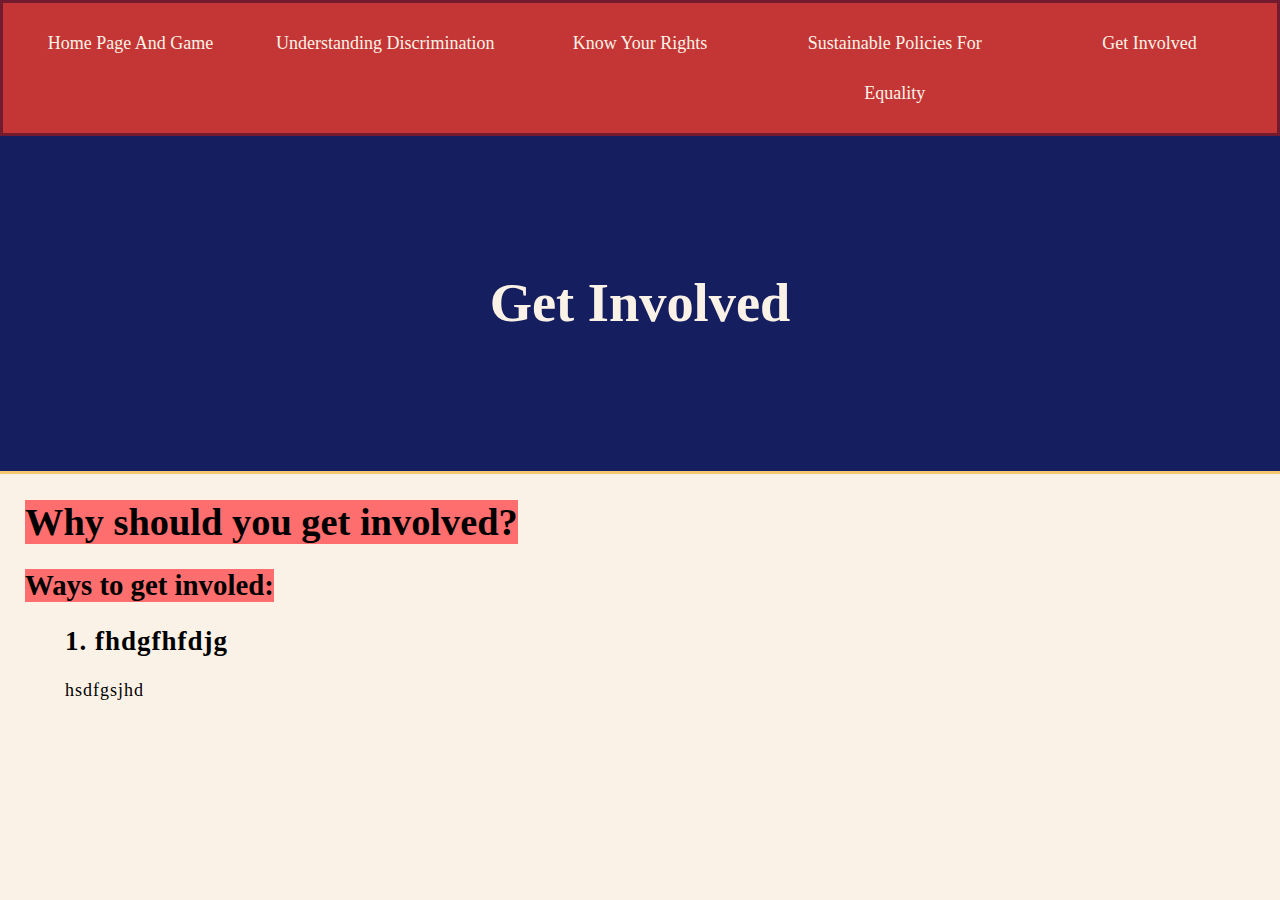
==== get_involved.html @ be72748d "Add files via upload" ====
<!DOCTYPE html>
<html>
    <head>
        <title> Discrimination</title>
        <link rel = "stylesheet" href = "website_styling.css">
    </head>

    <body>
        <!-- Nav Bar that Links to Different Pages (files) of Website -->
        <div class = "nav_bar">

            <ul>
                <li> <a href = "index.html"> Home Page And Game</a></li>
                <li> <a href = "understanding_discrimination.html"> Understanding Discrimination</a></li>
                <li> <a href = "know_your_rights.html"> Know Your Rights</a></li>
                <li> <a href = "sustainable_policies.html"> Sustainable Policies For Equality</a></li>
                <li> <a href = "get_involved.html"> Get Involved</a></li>
            </ul>
        </div>
        <div class = "jumbotron">
            <h1> Get Involved</h1>
        </div>
            <main>
                <h1> Why should you get involved? </h1>

                <h2> Ways to get involed:</h2>
                <ul>
                    <li> <h2> 1. fhdgfhfdjg</h2> hsdfgsjhd</li>
                    <li></li>
                    <li></li>
                    <li></li>
                    <li></li>
                    <li></li>
                    <li></li>
                </ul>
            </main>
    </body>
</html>
---- website_styling.css ----
body{
    margin: 0px;
    background-color:   #faf2e6;
}

/* Nav Bar Styling */
.nav_bar{
    line-height: 50px;
}
.nav_bar li{
    float: left;
    width: 20%;
    font-size: large;
}
.nav_bar a{
    text-decoration: none;
    padding: 15px;
    display: block;
    text-align: center;
    color: #faf2e6;
   
}
.nav_bar ul{
    list-style-type: none;
    background-color: #c43636;
    padding: 0px;
    margin: 0px;
    overflow: hidden;
    text-align: center;
    border: 3px solid #721b2e;

}
.nav_bar a:hover{
    background-color: #9e2323;
    font-size: 110%;
}
/* Jumbotron */
.jumbotron{
    font-size: 170%;
    padding: 100px;
    background-color: rgb(21, 30, 95);
    text-align: center;
    border-bottom: 3px solid rgb(245, 199, 114);
    color: #faf2e6;
}

/* Text Body styling */
main{
    margin: 25px;
    font-size: larger;
    
}
main p, main ul{
    font-size: large;
    letter-spacing: 1px;
    width: fit-content;
}
main h1{
    background-color: rgb(255, 110, 110);
    text-align: center;
    width: fit-content;
}

/* Discimination Page Stylign */
.discrimination_text{
    margin-left: 200px;
    margin-right: 200px;
}
.cause_impact_grid{
    display: grid;
    grid-template-columns: auto auto;
    column-gap: 50px;
    row-gap: 30px;
    margin-left: 90px;
    margin-right: 70px;
}
.cause_impact_grid div{
    width: fit-content;
    font-size: larger;
}

h2{
    width:fit-content;
    background-color: rgb(255, 110, 110);
}
img{
    height: 300px;
    width: 550px;
    border-radius: 15px;
}

/* Styling that Makes Home Page text and Game side by side */
.index_text{
    width: 800px;
    float: left;
    margin-right: 60px;

}
/* Rights Grid */
.rights_grid{
    display: grid;
    grid-template-columns: repeat(2,2fr);
}
.rights_grid div{
    width: auto;
    height: auto;
    border-radius: 15px;
}
/* SUstaioinable Polciies Stylign */
.sustainable_grid{
    display: grid;
    grid-template-columns: repeat(5,5fr);
    row-gap: 70px;
    column-gap: 15px;
    text-align: center;
}
.sustainable_grid div{
    width:fit-content;
    height: auto;
    align-self: center;
    border: 1px solid black;
    border-radius: 15px;
    padding: 10px;
}
.sustainable_grid div:hover, .rights_grid div:hover{
    background-color: #e4ddd2;
    font-size: 110%;
}
.sustainable_grid h2{
    background-color: rgba(255, 105, 180, 0);
    text-align: center;
}
.sustainable_grid p{
    font-size: 80%;
}
/* Gte Involved Styling*/ 
main ul, main ul h2{
    list-style-type: none; 
    background-color: #5a0e1f00;   
}
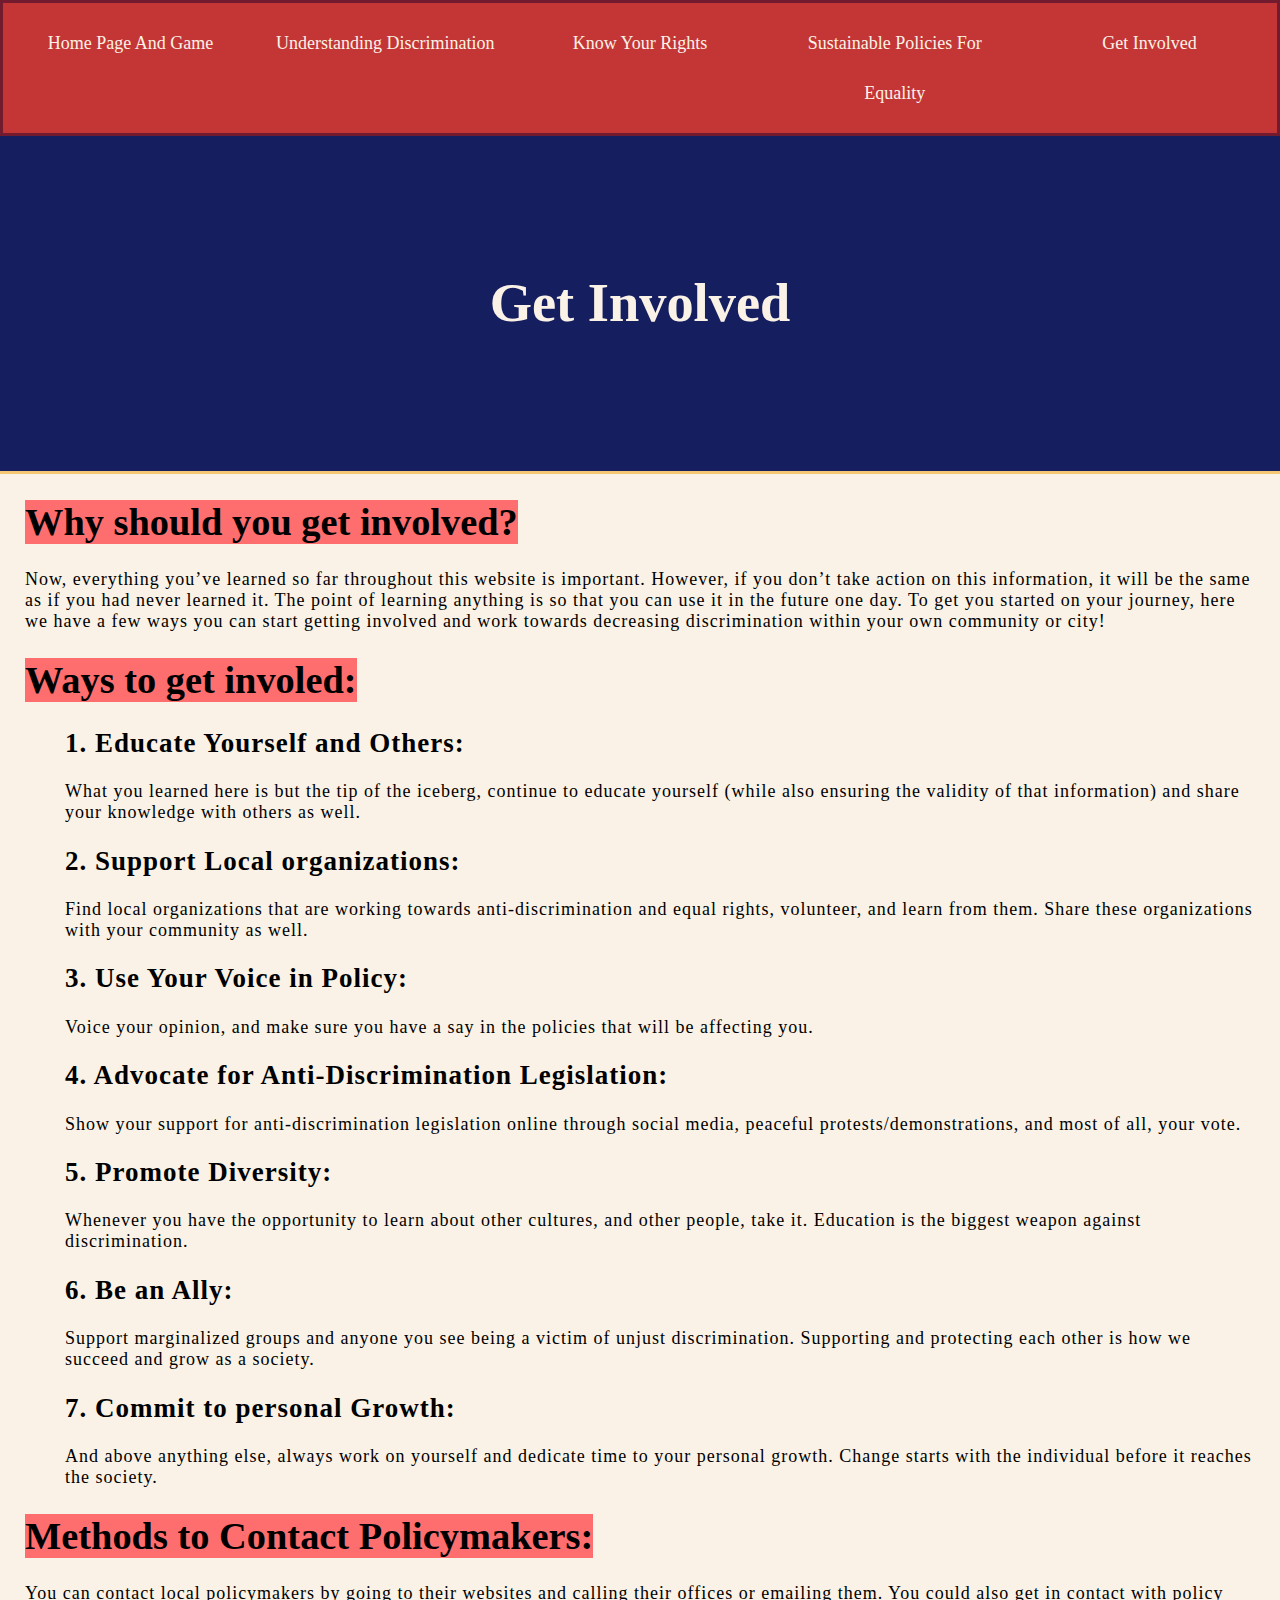
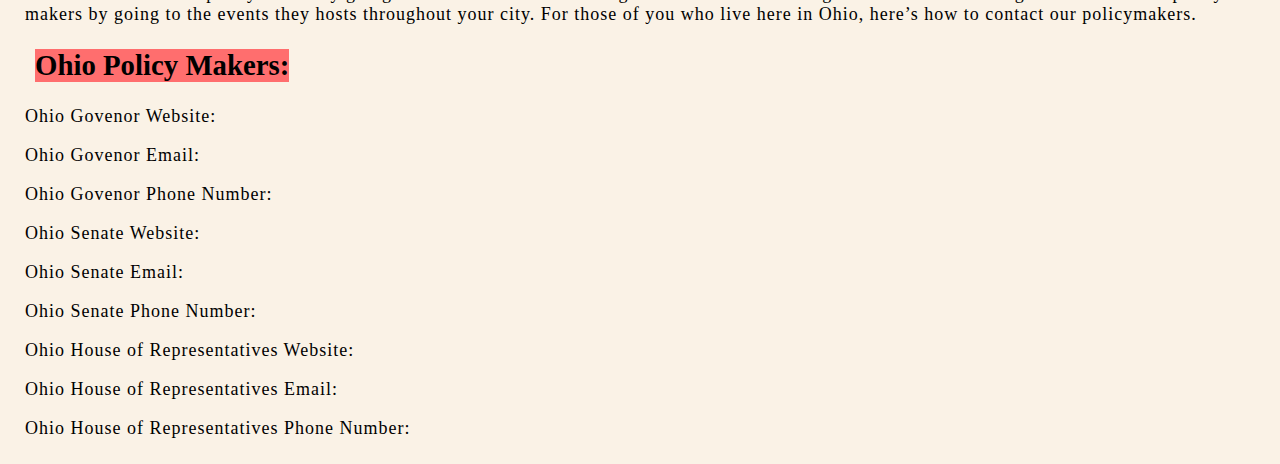
==== commit e0831e5f: "Update get_involved.html" ====
--- a/get_involved.html
+++ b/get_involved.html
@@ -22,17 +22,70 @@
         </div>
             <main>
                 <h1> Why should you get involved? </h1>
+                <p> Now, everything you’ve learned so far throughout this website is important. However, if you don’t take action on this information, it will be the same as if you had never learned it. The point of learning anything is so that you can use it in the future one day. To get you started on your journey, here we have a few ways you can start getting involved and work towards decreasing discrimination within your own community or city!
+                </p>
+                <div class = "get_invovled_text">
+                    <h1> Ways to get involed:</h1>
+                    <ul>
+                        <li> <h2> 1. Educate Yourself and Others:</h2>
+                        <p> What you learned here is but the tip of the iceberg, continue to educate yourself (while also ensuring the validity of that information) and share your knowledge with others as well.</p>
+                        </li>
+                        <li> <h2> 2. Support Local organizations:</h2>
+                            <p> Find local organizations that are working towards anti-discrimination and equal rights, volunteer, and learn from them. Share these organizations with your community as well.
+                            </p>
+                        </li>
+                        <li> <h2> 3. Use Your Voice in Policy:</h2>
+                        <p> Voice your opinion, and make sure you have a say in the policies that will be affecting you. </p>
+                    </li>
+                        <li> <h2> 4. Advocate for Anti-Discrimination Legislation:</h2>
+                        <p> Show your support for anti-discrimination legislation online through social media, peaceful protests/demonstrations, and most of all, your vote.</p>
+                    </li>
+                        <li> <h2> 5. Promote Diversity:</h2>
+                        <p>
+                            Whenever you have the opportunity to learn about other cultures, and other people, take it. Education is the biggest weapon against discrimination.  
+                        </p>
+                    </li>
+                        <li> <h2> 6. Be an Ally:</h2>
+                        <p> Support marginalized groups and anyone you see being a victim of unjust discrimination. Supporting and protecting each other is how we succeed and grow as a society.
+                        </p>
+                    </li>
+                        <li> <h2> 7. Commit to personal Growth:</h2>
+                        <p>
+                            And above anything else, always work on yourself and dedicate time to your personal growth. Change starts with the individual before it reaches the society. 
+                        </p></li>
+                    </ul>
+                </div>
 
-                <h2> Ways to get involed:</h2>
-                <ul>
-                    <li> <h2> 1. fhdgfhfdjg</h2> hsdfgsjhd</li>
-                    <li></li>
-                    <li></li>
-                    <li></li>
-                    <li></li>
-                    <li></li>
-                    <li></li>
-                </ul>
+                <div>
+                    <h1> Methods to Contact Policymakers: </h1>
+                    <p> You can contact local policymakers by going to their websites and calling their offices or emailing them. You could also get in contact with policy makers by going to the events they hosts throughout your city. For those of you who live here in Ohio, here’s how to contact our policymakers.
+                    </p>
+                </div>
+                
+                <h2 style="margin-left: 10px;"> Ohio Policy Makers: </h2>
+                <div class = "contact_policymakers_grid">
+                    
+                    
+                    <div>
+                        <p> Ohio Govenor Website: <a href = ""> </a></p>
+                        <p> Ohio Govenor Email: <a href = ""> </a></p>
+                        <p> Ohio Govenor Phone Number: </p>
+                        
+                    </div>
+
+                    <div>
+                        <p> Ohio Senate Website: <a href = ""> </a> </p>
+                        <p> Ohio Senate Email: <a href = ""> </a></p>
+                        <p> Ohio Senate Phone Number:</p>
+                    </div>
+                    <div>
+                        <p> Ohio House of Representatives Website: <a href = ""> </a></p>
+                        <p> Ohio House of Representatives Email: <a href = ""> </a></p>
+                        <p> Ohio House of Representatives Phone Number: </p>
+                    </div>
+                    
+                </div>
+                
             </main>
     </body>
-</html>+</html>
--- a/website_styling.css
+++ b/website_styling.css
@@ -100,6 +100,8 @@
 .rights_grid{
     display: grid;
     grid-template-columns: repeat(2,2fr);
+    margin-left: 55px;
+    column-gap: 20px;
 }
 .rights_grid div{
     width: auto;
@@ -118,13 +120,14 @@
     width:fit-content;
     height: auto;
     align-self: center;
-    border: 1px solid black;
+    border: 1px solid rgba(0, 0, 0, 0);
     border-radius: 15px;
     padding: 10px;
 }
 .sustainable_grid div:hover, .rights_grid div:hover{
     background-color: #e4ddd2;
     font-size: 110%;
+    color: rgb(22, 22, 130);
 }
 .sustainable_grid h2{
     background-color: rgba(255, 105, 180, 0);
@@ -137,4 +140,4 @@
 main ul, main ul h2{
     list-style-type: none; 
     background-color: #5a0e1f00;   
-}+}
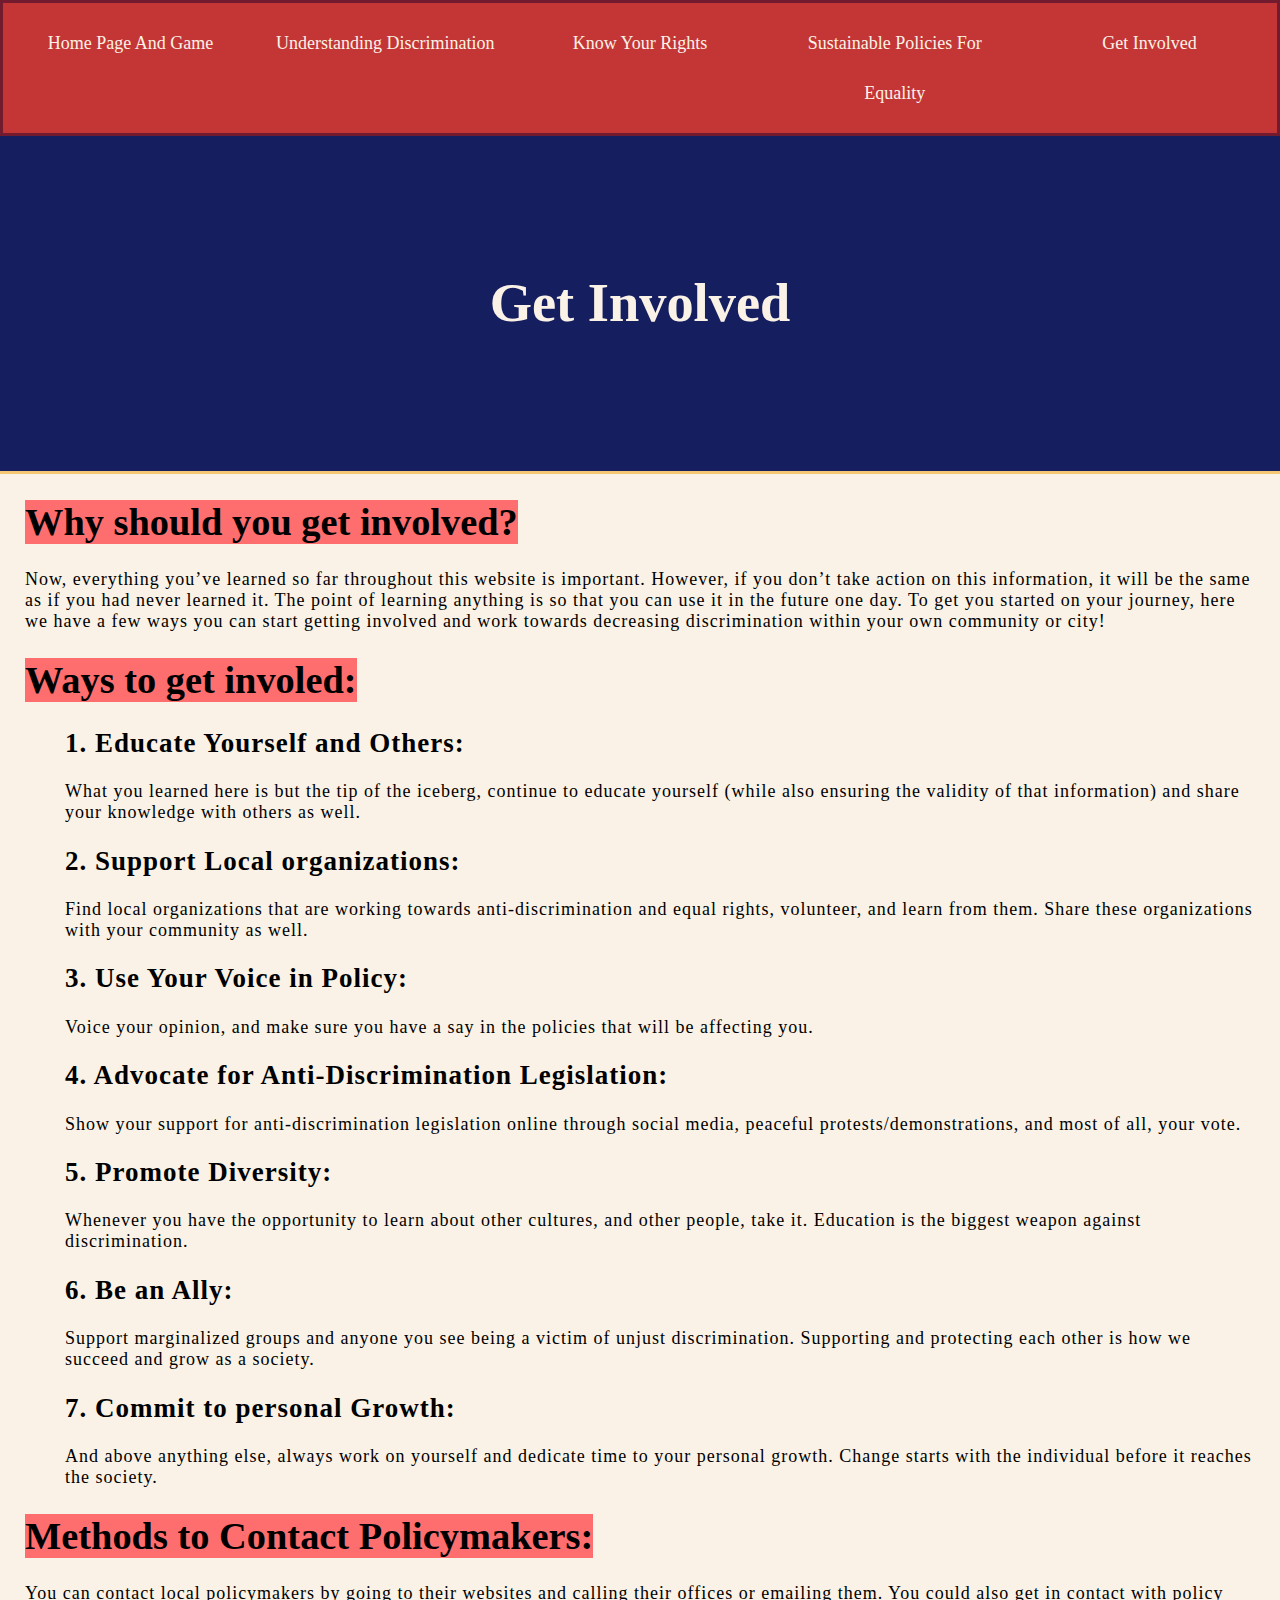
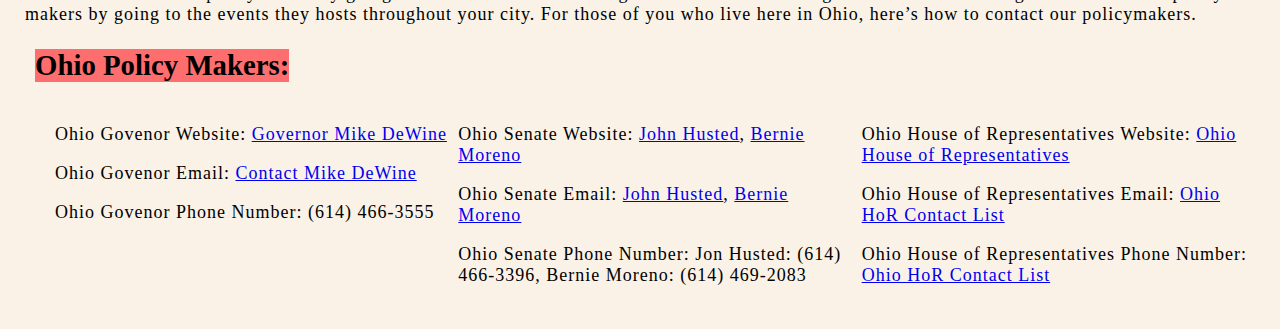
==== commit 6cb1d703: "Update get_involved.html" ====
--- a/get_involved.html
+++ b/get_involved.html
@@ -67,21 +67,21 @@
                     
                     
                     <div>
-                        <p> Ohio Govenor Website: <a href = ""> </a></p>
-                        <p> Ohio Govenor Email: <a href = ""> </a></p>
-                        <p> Ohio Govenor Phone Number: </p>
+                        <p> Ohio Govenor Website: <a href = "https://governor.ohio.gov/"> Governor Mike DeWine </a></p>
+                        <p> Ohio Govenor Email: <a href = "https://governor.ohio.gov/contact"> Contact Mike DeWine</a> </p>
+                        <p> Ohio Govenor Phone Number: (614) 466-3555</p>
                         
                     </div>
 
                     <div>
-                        <p> Ohio Senate Website: <a href = ""> </a> </p>
-                        <p> Ohio Senate Email: <a href = ""> </a></p>
-                        <p> Ohio Senate Phone Number:</p>
+                        <p> Ohio Senate Website: <a href = "https://www.husted.senate.gov/"> John Husted</a>, <a href = "https://www.moreno.senate.gov/"> Bernie Moreno</a></p>
+                        <p> Ohio Senate Email: <a href = "https://www.husted.senate.gov/"> John Husted</a>, <a href = "https://www.moreno.senate.gov/contact/"> Bernie Moreno</a></p>
+                        <p> Ohio Senate Phone Number: Jon Husted: (614) 466-3396, Bernie Moreno: (614) 469-2083</p>
                     </div>
                     <div>
-                        <p> Ohio House of Representatives Website: <a href = ""> </a></p>
-                        <p> Ohio House of Representatives Email: <a href = ""> </a></p>
-                        <p> Ohio House of Representatives Phone Number: </p>
+                        <p> Ohio House of Representatives Website: <a href = "https://ohiohouse.gov/members/directory"> Ohio House of Representatives</a> </p>
+                        <p> Ohio House of Representatives Email: <a href = "https://ohiohouse.gov/search?q=contact"> Ohio HoR Contact List</a></p>
+                        <p> Ohio House of Representatives Phone Number: <a href = "https://ohiohouse.gov/search?q=contact"> Ohio HoR Contact List</a></p>
                     </div>
                     
                 </div>
--- a/website_styling.css
+++ b/website_styling.css
@@ -78,7 +78,9 @@
     width: fit-content;
     font-size: larger;
 }
-
+.cause ul, .impact ul{
+    list-style-type: disc;
+}
 h2{
     width:fit-content;
     background-color: rgb(255, 110, 110);
@@ -141,3 +143,10 @@
     list-style-type: none; 
     background-color: #5a0e1f00;   
 }
+
+.contact_policymakers_grid{
+    display: grid;
+    grid-template-columns: repeat(3, 1fr);
+    column-gap: 10px;
+    margin-left: 30px;
+}
